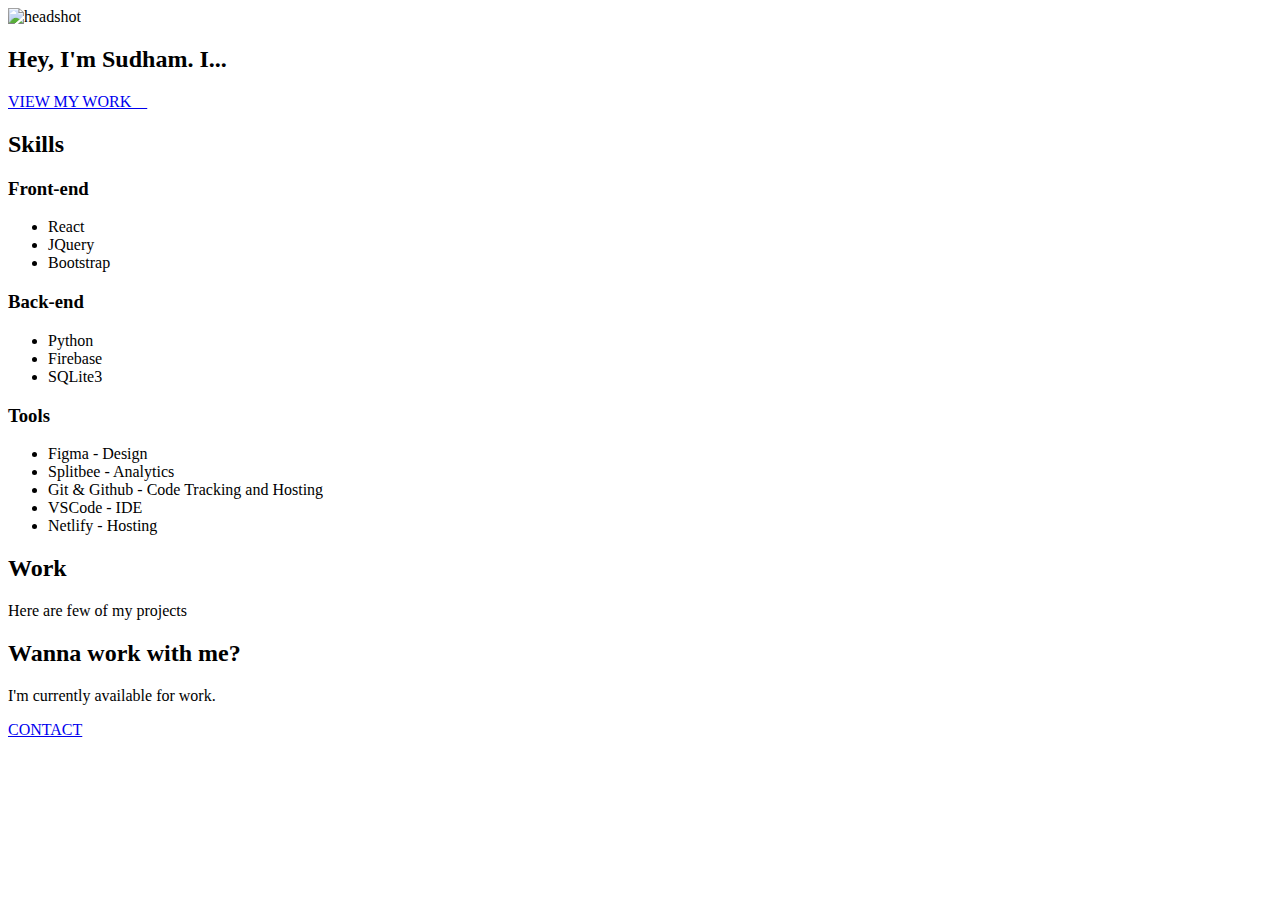
==== index.html @ 34b94827 "🚀" ====
<!DOCTYPE html>
<html lang="en">

<head>
	<!-- HTML Meta Tags -->
	<meta charset="utf-8">
	<meta http-equiv="X-UA-Compatible" content="IE=edge">
	<meta name="viewport" content="width=device-width,initial-scale=1,minimum-scale=1" />
	<title>Sudham Jayanthi \ Web Developer \ Flask \ React</title>
	<meta name="description"
		content="A sixteen year old web developer, building cool things for the web & meeting awesome people! Let's talk, hit me up now!">
	<meta name="theme-color" content="#4A4A4A" />

	<!-- Google / Search Engine Tags -->
	<meta itemprop="name" content="Sudham Jayanthi \ Web Developer \ Flask \ React">
	<meta itemprop="description"
		content="A sixteen year old web developer, building cool things for the web & meeting awesome people! Let's talk, hit me up now!">
	<meta itemprop="image" content="https://cdn.statically.io/img/sudham.tk/f=auto/images/embed.png">

	<!-- Facebook Meta Tags -->
	<meta property="og:url" content="https://www.sudham.tk">
	<meta property="og:type" content="website">
	<meta property="og:title" content="Sudham Jayanthi \ Web Developer \ Flask \ React">
	<meta property="og:description"
		content="A sixteen year old web developer, building cool things for the web & meeting awesome people! Let's talk, hit me up now!">
	<meta property="og:image" content="https://cdn.statically.io/img/sudham.tk/f=auto/images/embed.png">

	<!-- Twitter Meta Tags -->
	<meta name="twitter:card" content="summary_large_image">
	<meta name="twitter:site" content="@sudhamjayanthi">
	<meta name="twitter:creator" content="@sudhamjayanthi">
	<meta name="twitter:title" content="Sudham Jayanthi \ Web Developer \ Flask \ React">
	<meta name="twitter:description"
		content="A sixteen year old web developer, building cool things for the web & meeting awesome people! Let's talk, hit me up now!">
	<meta name="twitter:image" content="https://cdn.statically.io/img/sudham.tk/f=auto/images/embed.png">

	<!-- favicon links -->
	<link rel="apple-touch-icon" sizes="180x180" href="favicon/apple-touch-icon.png">
	<link rel="manifest" href="/site.webmanifest">

	<!-- CSS Stylesheets -->
	<link rel="stylesheet" href="https://cdn.statically.io/css/sudham.tk/css/style.css?v=1">
	<link rel="preload" href="https://cdn.statically.io/css/sudham.tk/css/foundation.min.css" as="style"
		onload="this.onload=null;this.rel='stylesheet'">

</head>

<body>
	<div class="wrapper">

		<section id="about">
			<div class="row">
				<div class="small-12 large-8 large-offset-2 columns text-center">
					<img class="img-circle"
						src="https://cdn.statically.io/img/sudham.tk/f=auto/images/sudham-profile-pic.png"
						alt="headshot">
					<div class="details">
						<h2>Hey, I'm Sudham. I...<br> <span id="writing-text"><span></h2>
					</div>
				</div>
			</div>
			<div class="row">
				<div class="small-12 column">
					<div class="cta text-center">
						<a class="my-button cta-button expand form-button" href="#work">VIEW MY WORK &nbsp; &nbsp;
							<i class="fas fa-arrow-down down"></i></a>
					</div>
				</div>
				<div class="small-12 column" id="#social">
					<div class="my-arrow-div text-center">
						<a href="https://github.com/sudhamjayanthi" data-splitbee-event="Social Link"
							data-splitbee-event-type="github"><i class="fa fa-github fa-2x"></i></a>
						<a href="https://instagram.com/SudhamJayanthi" data-splitbee-event="Social Link"
							data-splitbee-event-type="instagram"><i class="fa fa-instagram fa-2x"></i></a>
						<a href="https://twitter.com/sudhamjayanthi" data-splitbee-event="Social Link"
							data-splitbee-event-type="twitter"><i class="fa fa-twitter fa-2x"></i></a>
						<a href="https://www.linkedin.com/in/sj-/" data-splitbee-event="Social Link"
							data-splitbee-event-type="linkedin"><i class="fa fa-linkedin fa-2x"></i></a>
					</div>
				</div>
		</section>

		<section id="experience">
			<div class="row column">
				<div class="small-12">
					<h2 class="text-center">Skills</h2>
				</div>
			</div>
			<div class="row">
				<div class="small-12 medium-4 columns text-center experience-topics">
					<i class="fas fa-laptop"></i>
					<h3>Front-end</h3>
					<ul style="margin-left: 0rem;">
						<li>React</li>
						<li>JQuery</li>
						<li>Bootstrap</li>
					</ul>
				</div>
				<div class="small-12 medium-4 columns text-center experience-topics">
					<i class="fas fa-database"></i>
					<h3>Back-end</h3>
					<ul style="margin-left: 0rem;">
						<li>Python</li>
						<li>Firebase</li>
						<li>SQLite3</li>
					</ul>
				</div>
				<div class="small-12 medium-4 columns text-center experience-topics">
					<i class="fas fa-star"></i>
					<h3>Tools</h3>
					<ul style="margin-left: 0rem;">
						<li>Figma - Design</li>
						<li>Splitbee - Analytics</li>
						<li>Git & Github - Code Tracking and Hosting</li>
						<li>VSCode - IDE</li>
						<li>Netlify - Hosting</li>
					</ul>
				</div>
			</div>
		</section>

		<section id="work">
			<h2 class="text-center">Work</h2>
			<div class="row">
				<p class="text-center tag-line">Here are few of my projects</p>

				<!-- Projects are dynamically added here using javascript  -->
			</div>
		</section>

		<section id="footer-cta">
			<h2 class="text-center">Wanna work with me?</h2>
			<p></p>
			<div class="row text-center">
				<div class="small-12 medium-8 medium-offset-2 columns">
					<p class="text-center">I'm currently available for work.</p>
				</div>

				<div class="small-12 columns" id="startButtonDiv">
					<a class="my-button form-button" data-splitbee-event="enquiry form click"
						href="https://airtable.com/shr7bXNcGX8dZl98u">CONTACT</a>
				</div>
			</div>
		</section>
	</div>

	<!-- Typed.js -->
	<script src="https://cdn.statically.io/js/sudham.tk/js/typed.min.js"></script>

	<!-- Font Awesome -->
	<script rel="preconnect" src="https://kit.fontawesome.com/677dc46a50.js" async></script>

	<!-- Custom Javascript  -->
	<script src="https://cdn.statically.io/js/sudham.tk/js/data.js?v=1" charset="utf-8"></script>
	<script src="https://cdn.statically.io/js/sudham.tk/js/app.js?v=1" charset="utf-8"></script>

	<!-- Airtable -->
	<script src="https://static.airtable.com/js/embed/embed_snippet_v1.js"></script>

	<!-- Tidio Live Chat -->
	<script src="https://code.tidio.co/cu5ke34z0bkcujfyzckg5vemhyvvw0dj.js" async></script>

	<!-- Splitbee Analytics -->
	<script async data-api="/_hive" src="/bee.js"></script>

</body>

</html>
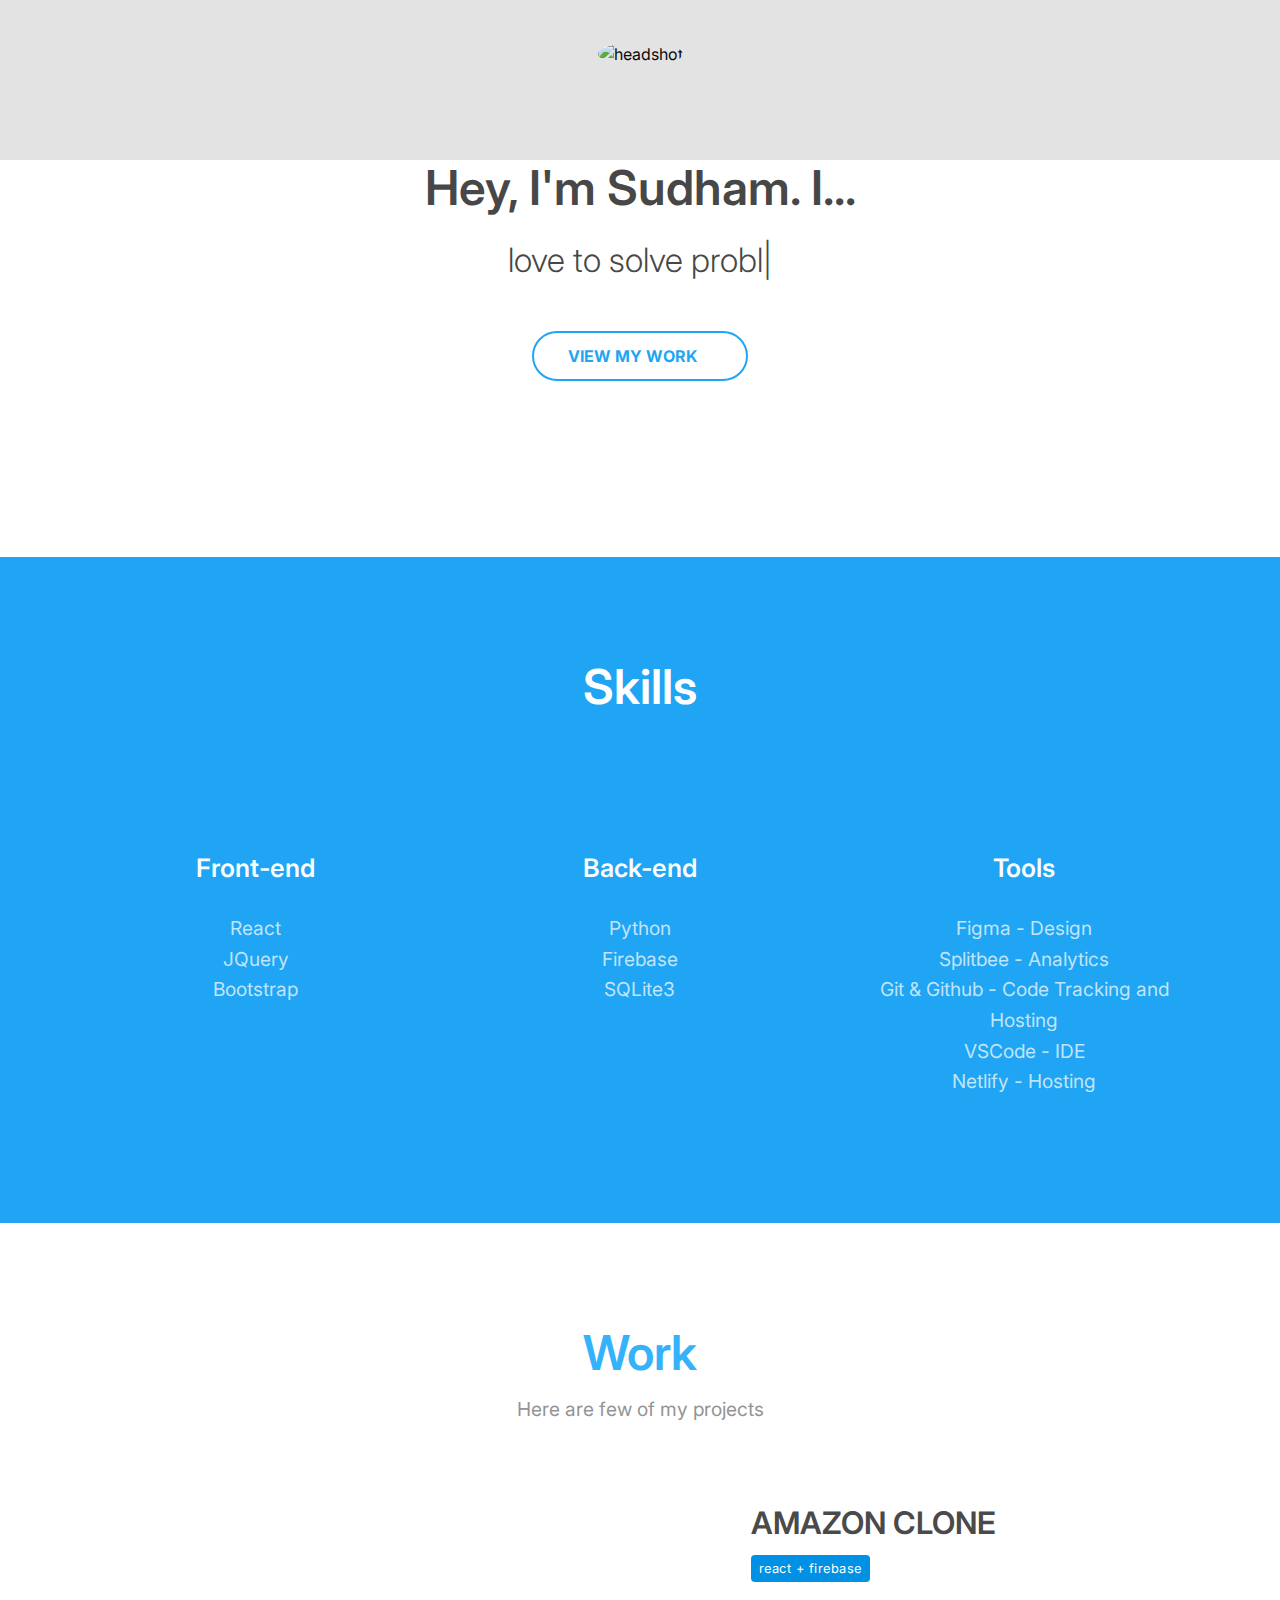
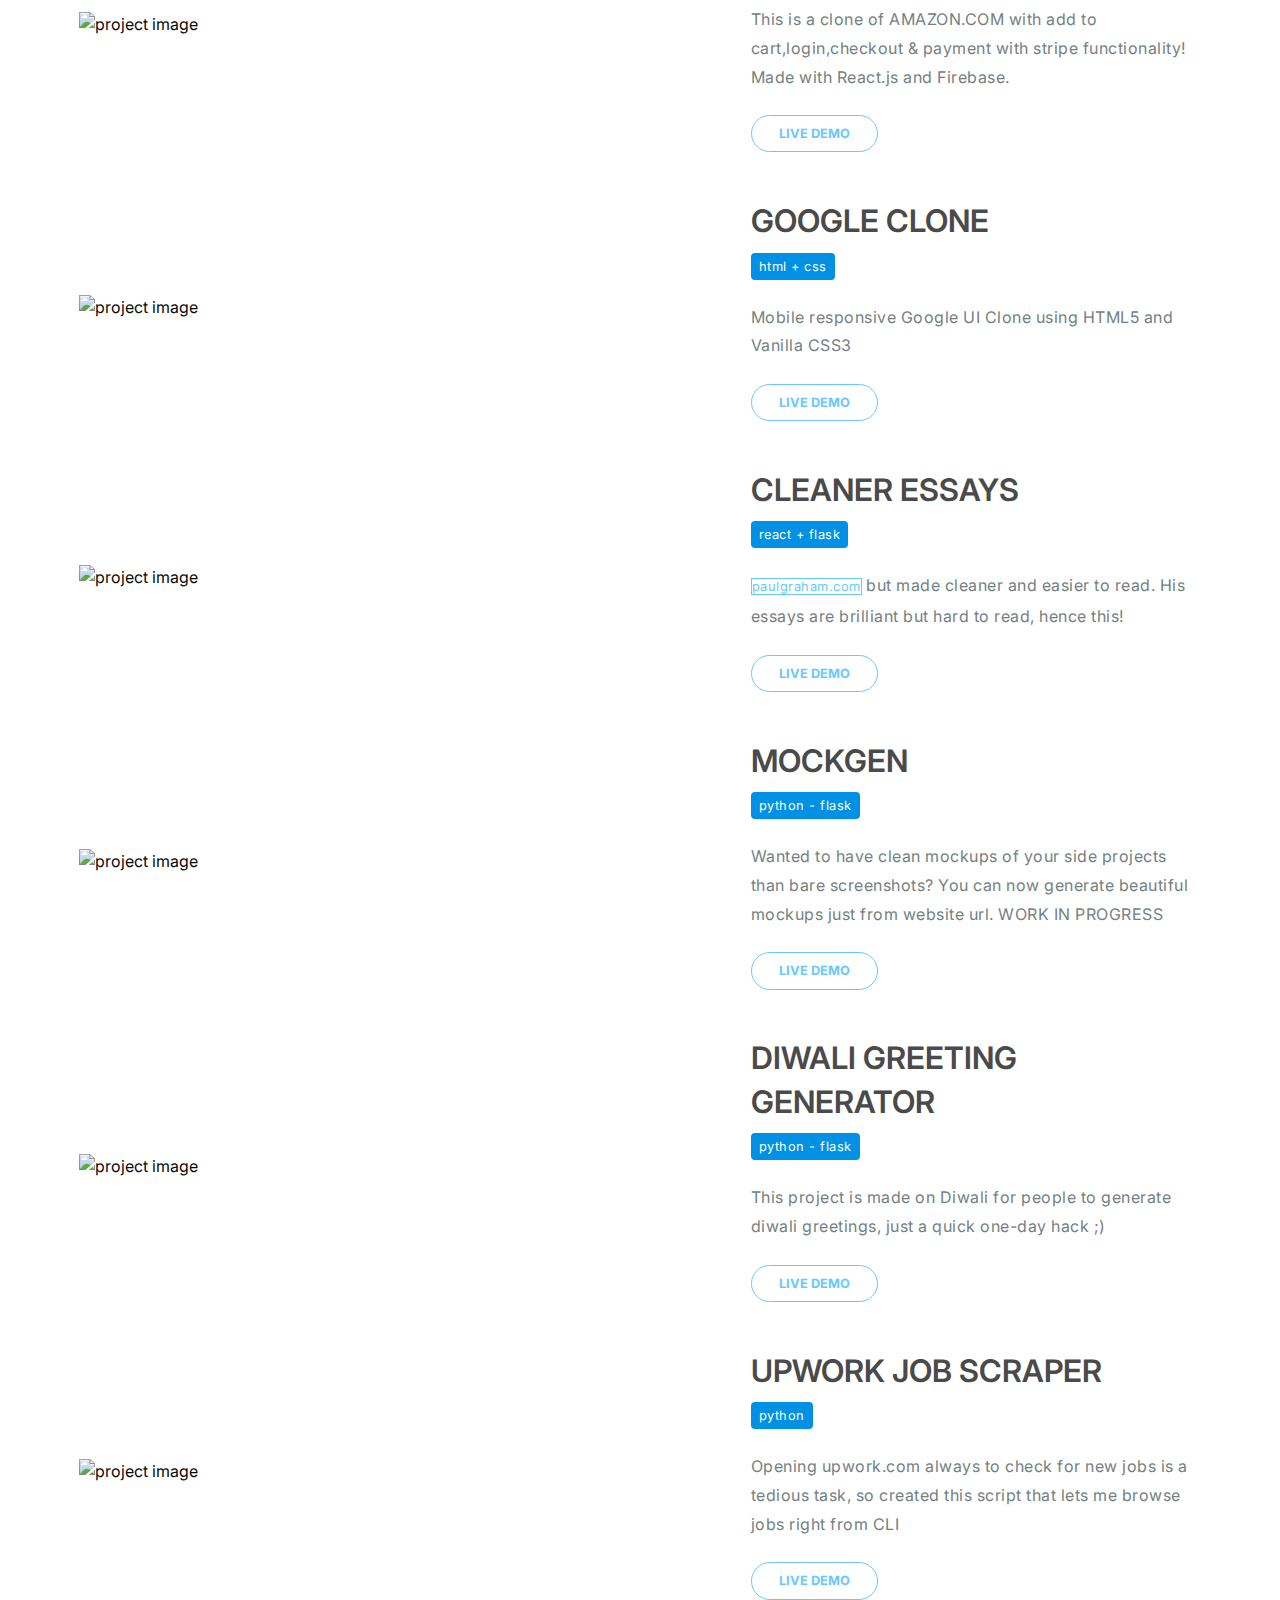
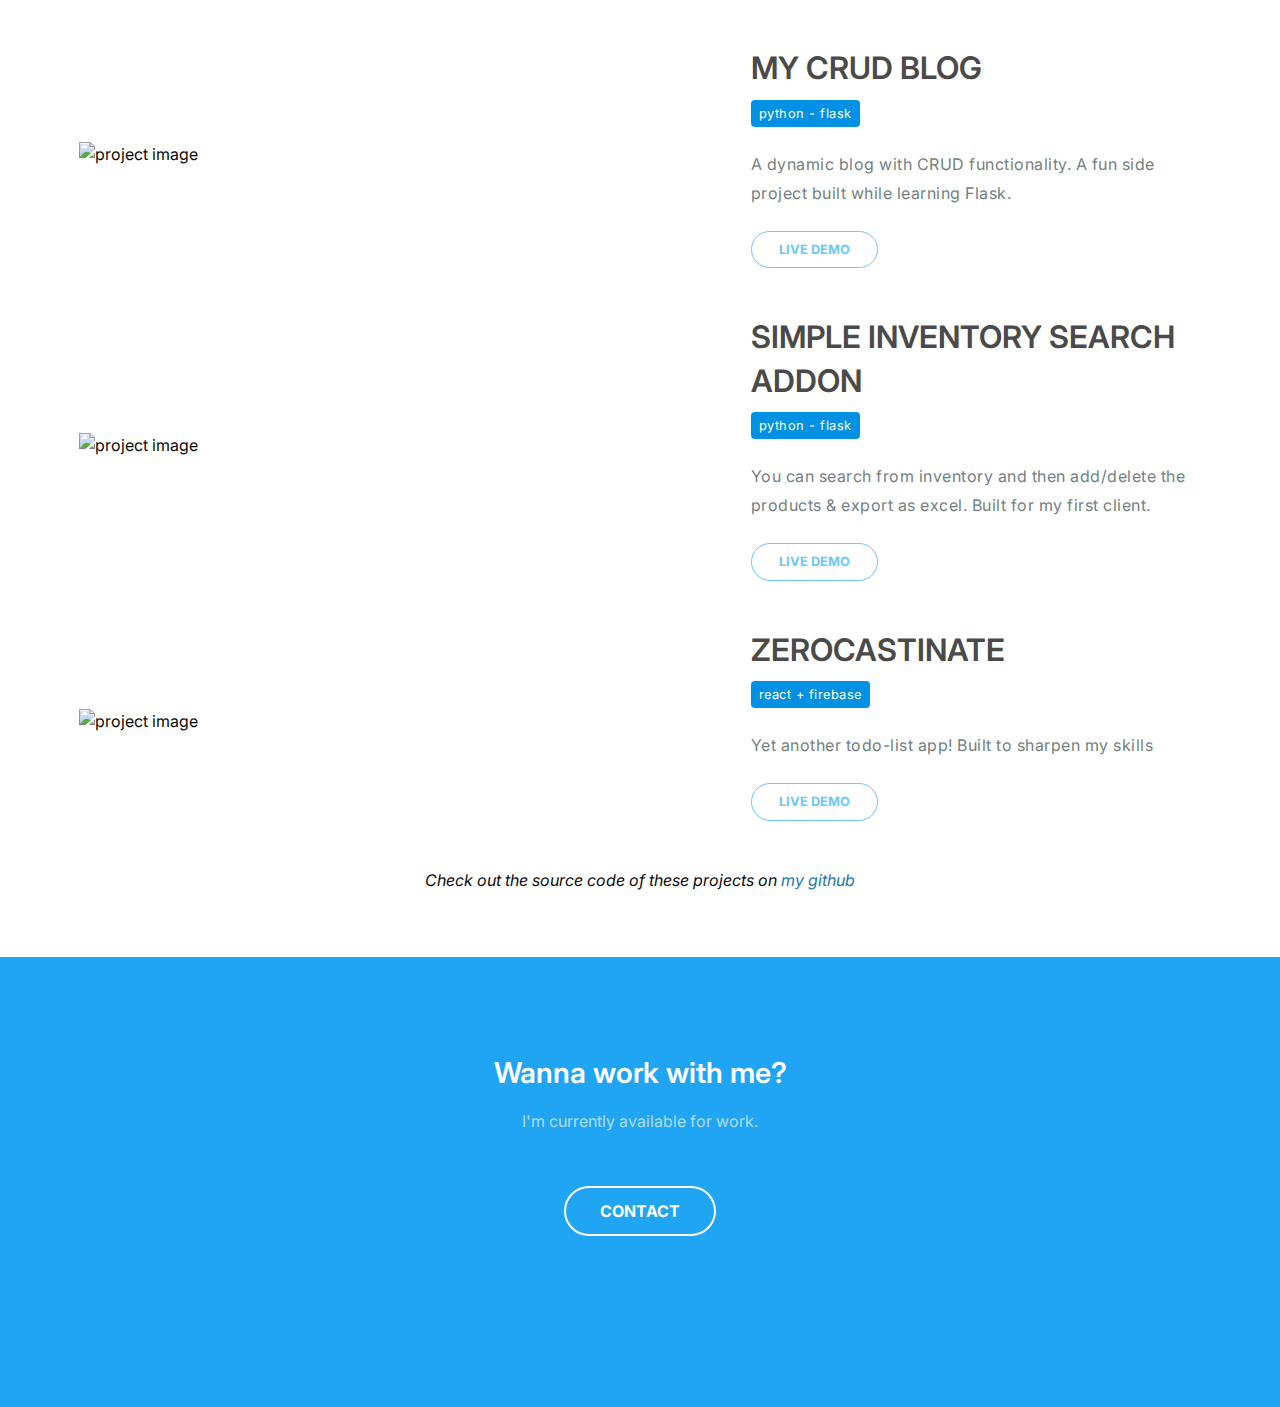
==== commit 4175f7bb: "🐛🏏" ====
--- a/index.html
+++ b/index.html
@@ -8,13 +8,13 @@
 	<meta name="viewport" content="width=device-width,initial-scale=1,minimum-scale=1" />
 	<title>Sudham Jayanthi \ Web Developer \ Flask \ React</title>
 	<meta name="description"
-		content="A sixteen year old web developer, building cool things for the web & meeting awesome people! Let's talk, hit me up now!">
+		content="Sudham is a sixteen year old web developer, building cool things for the web & meeting awesome people. Have a interesting idea? Contact him now!">
 	<meta name="theme-color" content="#4A4A4A" />
 
 	<!-- Google / Search Engine Tags -->
 	<meta itemprop="name" content="Sudham Jayanthi \ Web Developer \ Flask \ React">
 	<meta itemprop="description"
-		content="A sixteen year old web developer, building cool things for the web & meeting awesome people! Let's talk, hit me up now!">
+		content="Sudham is a sixteen year old web developer, building cool things for the web & meeting awesome people. Have a interesting idea? Contact him now!">
 	<meta itemprop="image" content="https://cdn.statically.io/img/sudham.tk/f=auto/images/embed.png">
 
 	<!-- Facebook Meta Tags -->
@@ -22,7 +22,7 @@
 	<meta property="og:type" content="website">
 	<meta property="og:title" content="Sudham Jayanthi \ Web Developer \ Flask \ React">
 	<meta property="og:description"
-		content="A sixteen year old web developer, building cool things for the web & meeting awesome people! Let's talk, hit me up now!">
+		content="Sudham is a sixteen year old web developer, building cool things for the web & meeting awesome people. Have a interesting idea? Contact him now!">
 	<meta property="og:image" content="https://cdn.statically.io/img/sudham.tk/f=auto/images/embed.png">
 
 	<!-- Twitter Meta Tags -->
@@ -31,7 +31,7 @@
 	<meta name="twitter:creator" content="@sudhamjayanthi">
 	<meta name="twitter:title" content="Sudham Jayanthi \ Web Developer \ Flask \ React">
 	<meta name="twitter:description"
-		content="A sixteen year old web developer, building cool things for the web & meeting awesome people! Let's talk, hit me up now!">
+		content="Sudham is a sixteen year old web developer, building cool things for the web & meeting awesome people. Have a interesting idea? Contact him now!">
 	<meta name="twitter:image" content="https://cdn.statically.io/img/sudham.tk/f=auto/images/embed.png">
 
 	<!-- favicon links -->
@@ -39,8 +39,8 @@
 	<link rel="manifest" href="/site.webmanifest">
 
 	<!-- CSS Stylesheets -->
-	<link rel="stylesheet" href="https://cdn.statically.io/css/sudham.tk/css/style.css?v=1">
-	<link rel="preload" href="https://cdn.statically.io/css/sudham.tk/css/foundation.min.css" as="style"
+	<link rel="stylesheet" href="css/style.css?v=1">
+	<link rel="preload" href="css/foundation.min.css" as="style"
 		onload="this.onload=null;this.rel='stylesheet'">
 
 </head>
@@ -145,14 +145,14 @@
 	</div>
 
 	<!-- Typed.js -->
-	<script src="https://cdn.statically.io/js/sudham.tk/js/typed.min.js"></script>
+	<script src="js/typed.min.js"></script>
 
 	<!-- Font Awesome -->
 	<script rel="preconnect" src="https://kit.fontawesome.com/677dc46a50.js" async></script>
 
 	<!-- Custom Javascript  -->
-	<script src="https://cdn.statically.io/js/sudham.tk/js/data.js?v=1" charset="utf-8"></script>
-	<script src="https://cdn.statically.io/js/sudham.tk/js/app.js?v=1" charset="utf-8"></script>
+	<script src="js/data.js" charset="utf-8"></script>
+	<script src="js/app.js" charset="utf-8"></script>
 
 	<!-- Airtable -->
 	<script src="https://static.airtable.com/js/embed/embed_snippet_v1.js"></script>
--- a/css/style.css
+++ b/css/style.css
@@ -0,0 +1,257 @@
+@import url('https://fonts.googleapis.com/css2?family=Inter:wght@300;400;600;700&display=swap');
+
+/*** General Styles  ***/
+::selection {
+  background: rgb(215, 244, 255);
+  color: rgb(71, 71, 71);
+}
+
+:not(i) {
+  margin: 0;
+  padding: 0;
+  box-sizing: border-box;
+  font-family: "Inter"  !important;
+  font-weight: 400;
+}
+
+
+html {
+  background-color: #e3e3e3;
+  scroll-behavior: smooth;
+}
+
+.wrapper {
+  background: #e3e3e3;
+}
+
+.img-circle {
+  border-radius: 50%;
+}
+
+.my-button {
+  font-weight: 700;
+  transition: all 0.3s ease-in-out, color 0.2s 0.3s;
+  -webkit-transition: all 0.3s ease-in-out;
+  border-radius: 45px;
+  padding: 0.8em 2.1em;
+  outline: 0;
+}
+
+.my-button:hover {
+  cursor: pointer;
+}
+
+/*** Top Section ***/
+
+#about {
+  padding-bottom: 10em;
+  margin-top: 10em;
+  background-color: white;
+}
+
+#about img {
+  max-width: 15em;
+  position: relative;
+  bottom: 7.5em;
+}
+
+#about .details {
+  margin-top: -2em;
+}
+
+#about h2 {
+  color: #000000bb;
+  font-size: 3em;
+  font-weight: 600;
+  padding-bottom: 1em;
+}
+
+#about span {
+  font-weight: 300;
+  font-size: 0.7em;
+}
+
+.cta-button {
+  color: rgb(31, 165, 243);
+  border: 2px solid rgb(31, 165, 243);
+  border-radius: 50px;
+}
+
+.cta-button:hover,
+.cta-button:focus {
+  color: white;
+  box-shadow: 0 5px 11px 0 rgba(0, 0, 0, 0.18),
+    0 4px 14px 1px rgba(0, 0, 0, 0.15);
+  background-color: rgb(31, 165, 243);
+}
+
+.cta-button:hover .down {
+  color: white !important;
+}
+
+#about .down {
+  color: rgb(31, 165, 243);
+}
+
+#about i {
+  margin-top: 2em;
+  color: black;
+  transition: 0.3s;
+}
+
+#about i:hover {
+  transform: scale(1.2);
+  color: rgb(31, 165, 243);
+}
+
+.fa {
+  font-size: 1.2em;
+  padding: 0.1em 0.4em;
+  color: #8a8a8a;
+}
+
+.fa:hover {
+  cursor: pointer;
+}
+
+/*** Experience ***/
+#experience {
+  background-color: #1fa5f3;
+  padding: 6em 4em 5.6em;
+}
+
+#experience h2 {
+  color: rgb(255, 255, 255);
+  font-size: 48px;
+  font-weight: 600;
+  margin-bottom: 50px;
+}
+
+#experience i {
+  color: #fffffff7;
+  font-size: 2.5em;
+  padding: 15px;
+}
+
+#experience h3 {
+  color: #fffffff7;
+  font-weight: 600;
+  font-size: 1.6em;
+  margin-bottom: 27px;
+}
+
+.experience-topics{
+  margin: 20px auto;
+}
+
+.experience-topics ul li {
+  list-style: none;
+  color: #ffffffb9;
+  /* font-family: "Maven Pro", sans-serif; */
+  /* font-weight: 400; */
+  font-size: 1.2em;
+}
+
+/*** work ***/
+#work {
+  padding: 6em 4em 3em;
+  background-color: #fff;
+}
+
+#work h2 {
+  color: rgb(52, 178, 250);
+  font-size: 48px;
+  font-weight: 600;
+}
+
+#work .tag-line {
+  color: #949494;
+  font-size: 1.2em;
+  margin-bottom: 4em;
+}
+
+#work .work-row {
+  margin-bottom: 55px;
+  display: flex;
+  align-items: center;
+  flex-wrap: wrap;
+}
+
+.details h3 {
+  color: #4a4a4a;
+  font-weight: 600;
+  text-transform: uppercase;
+}
+
+.details .platform {
+  font-size: 0.8em;
+  color: white;
+  background: rgb(0, 144, 228);
+  border-radius: 4px;
+  text-transform: lowercase;
+  width: fit-content;
+  margin-top: 10px;
+  padding: 2px 8px;
+}
+
+.details p {
+  color: #738182;
+  line-height: 1.8em;
+  letter-spacing: .5px;
+  margin-bottom: 1.8em;
+}
+
+#paul {
+  border: none !important;
+}
+
+.details a,
+.details a:link,
+.details a:active {
+  color: #69c8ff;
+  border: 1px solid #69c8ff !important;
+  font-size: 0.8em;
+}
+
+.details a:hover,
+.details a:focus {
+  /*box-shadow: 0 5px 11px 0 rgba(0, 0, 0, 0.18), 0 4px 14px 1px rgba(0, 0, 0, 0.15);*/
+  background-color: #69c8ff !important;
+  color: #fff;
+}
+
+/*** Footer Call-to-action ***/
+#footer-cta {
+  background-color: rgb(31, 165, 243);
+  padding: 6em 4em 5.6em;
+  height: 50vh;
+}
+
+#footer-cta h2 {
+  font-size: 1.8em;
+  font-weight: 600;
+  color: white;
+}
+
+#footer-cta p {
+  color: rgba(255, 255, 255, 0.644);
+  font-weight: 400;
+}
+
+#startButtonDiv {
+  margin-top: 3em;
+}
+
+#footer-cta a {
+  border: 2px solid #ffffff;
+  border-radius: 45px;
+  color: #fff;
+}
+
+#footer-cta a:hover {
+  background: #fff;
+  color: #69c8ff;
+  box-shadow: 0 5px 11px 0 rgba(0, 0, 0, 0.18),
+    0 4px 14px 1px rgba(0, 0, 0, 0.15);
+}
+
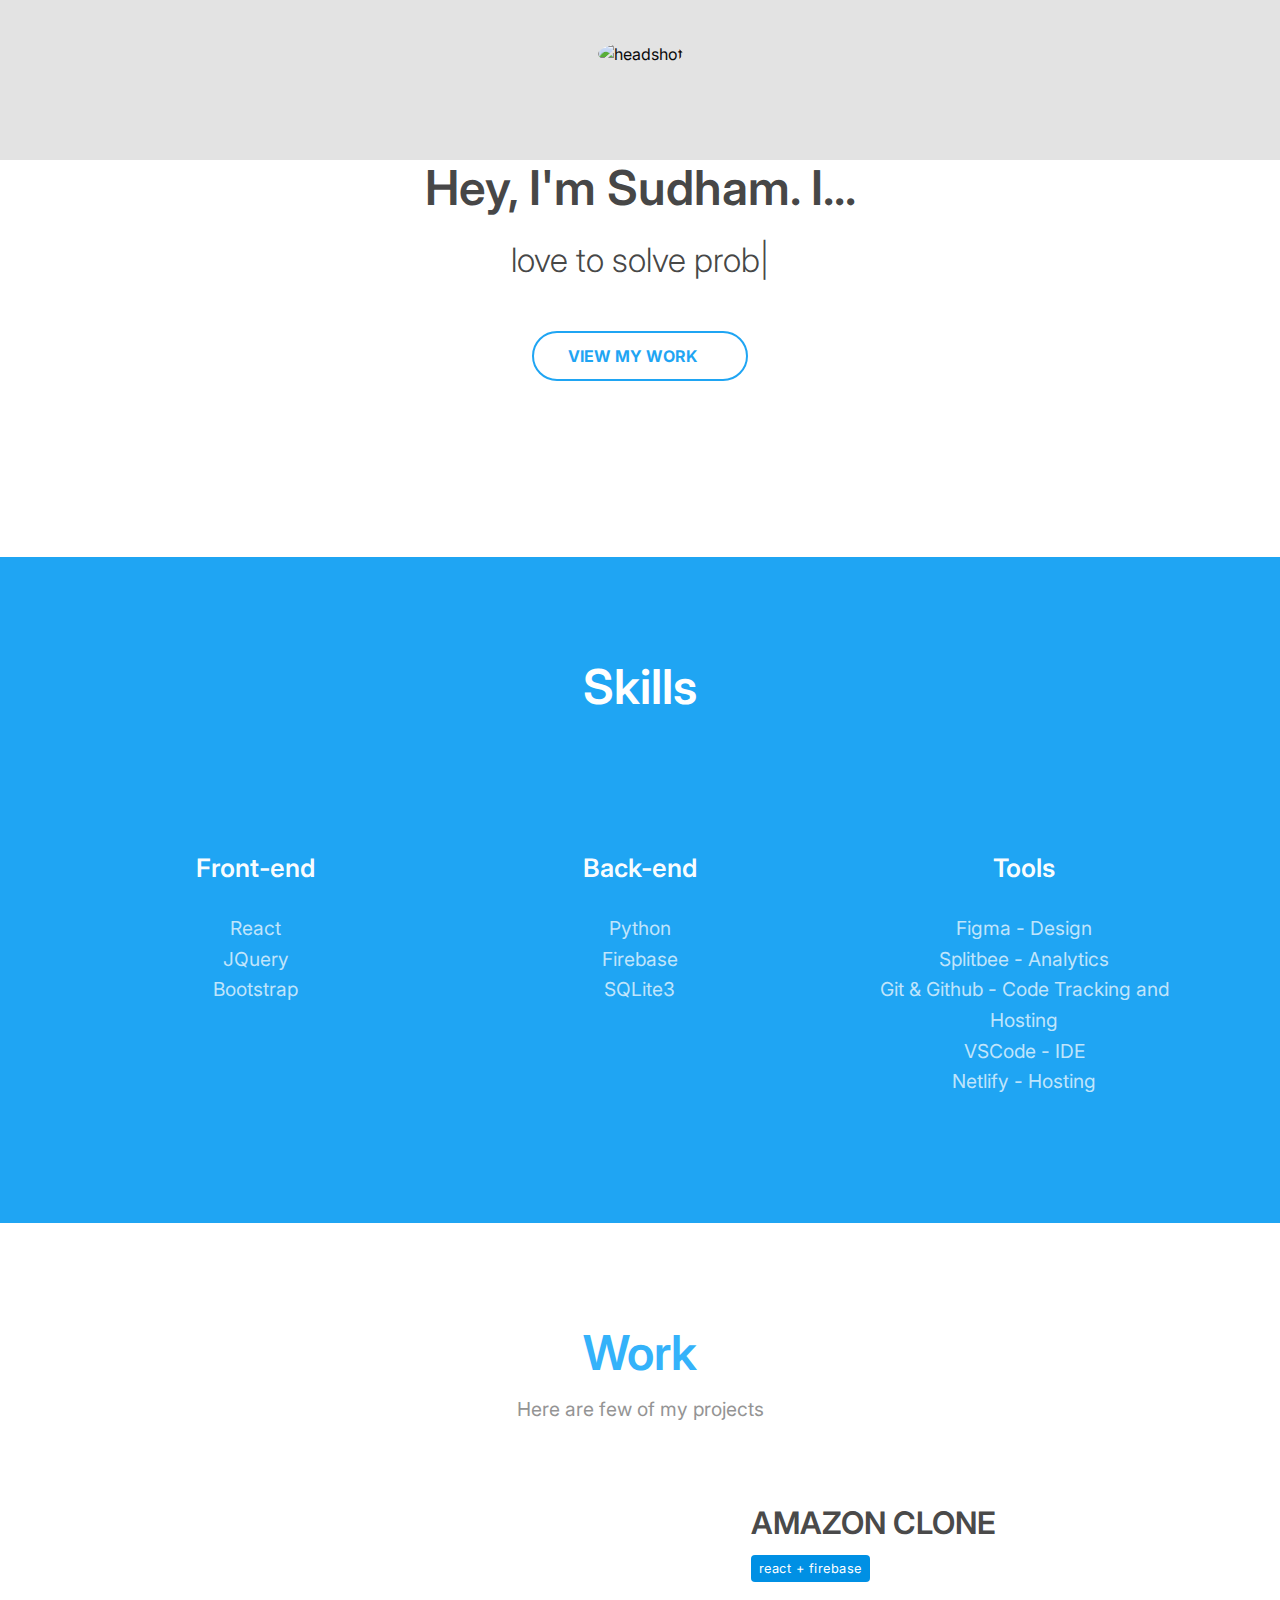
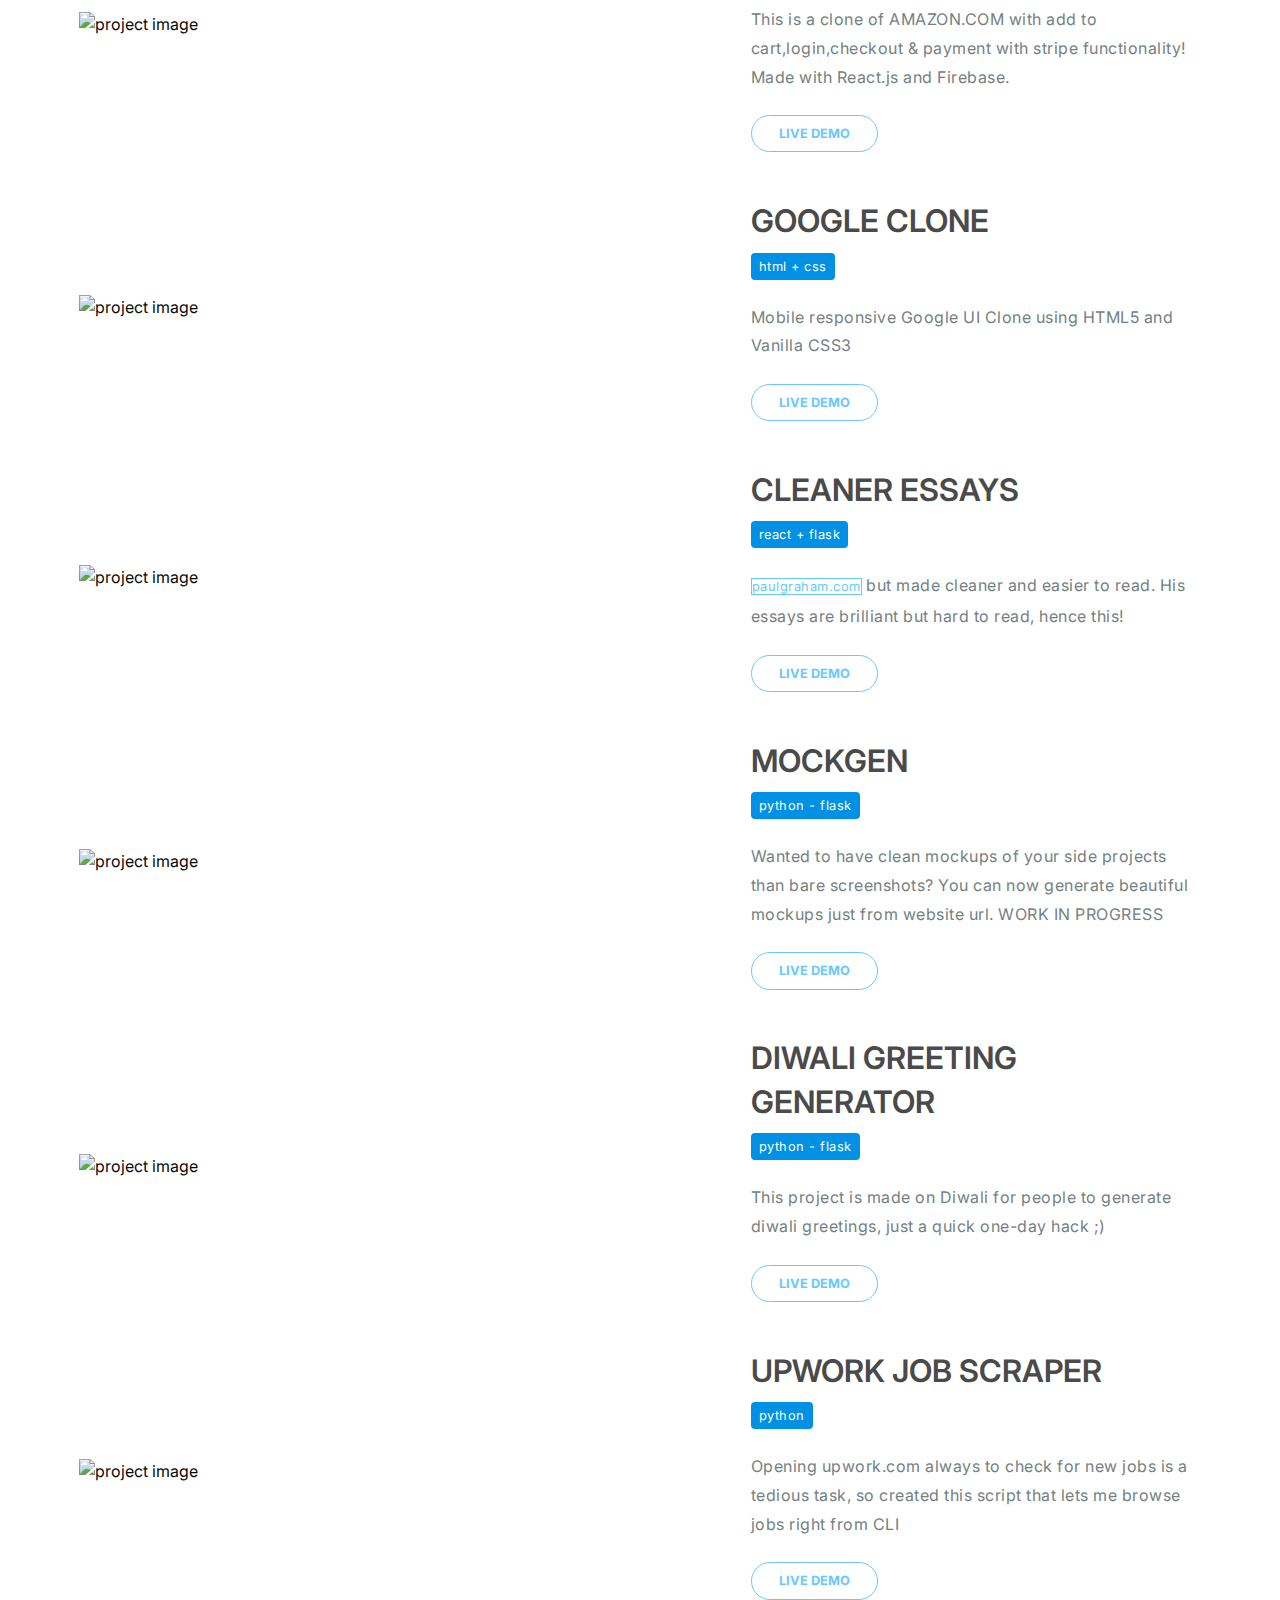
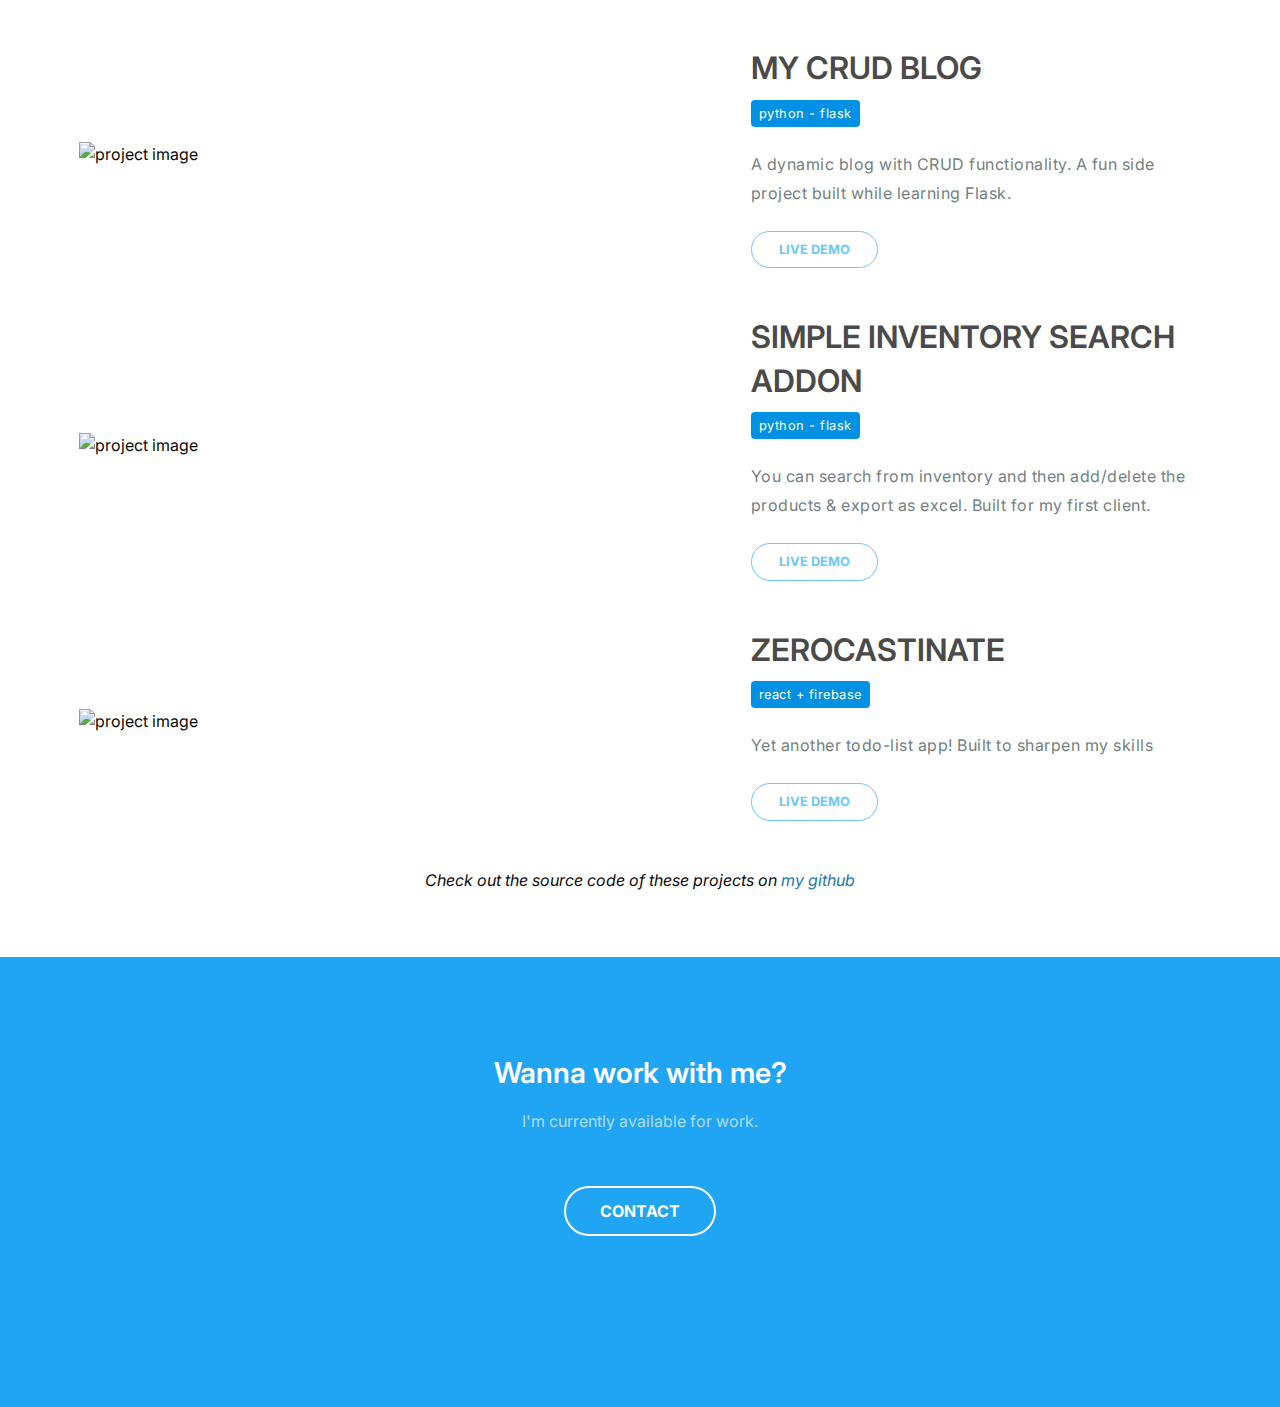
==== commit 18d88827: "✉❌" ====
--- a/index.html
+++ b/index.html
@@ -158,7 +158,7 @@
 	<script src="https://static.airtable.com/js/embed/embed_snippet_v1.js"></script>
 
 	<!-- Tidio Live Chat -->
-	<script src="https://code.tidio.co/cu5ke34z0bkcujfyzckg5vemhyvvw0dj.js" async></script>
+	<!-- <script src="https://code.tidio.co/cu5ke34z0bkcujfyzckg5vemhyvvw0dj.js" async></script> -->
 
 	<!-- Splitbee Analytics -->
 	<script async data-api="/_hive" src="/bee.js"></script>
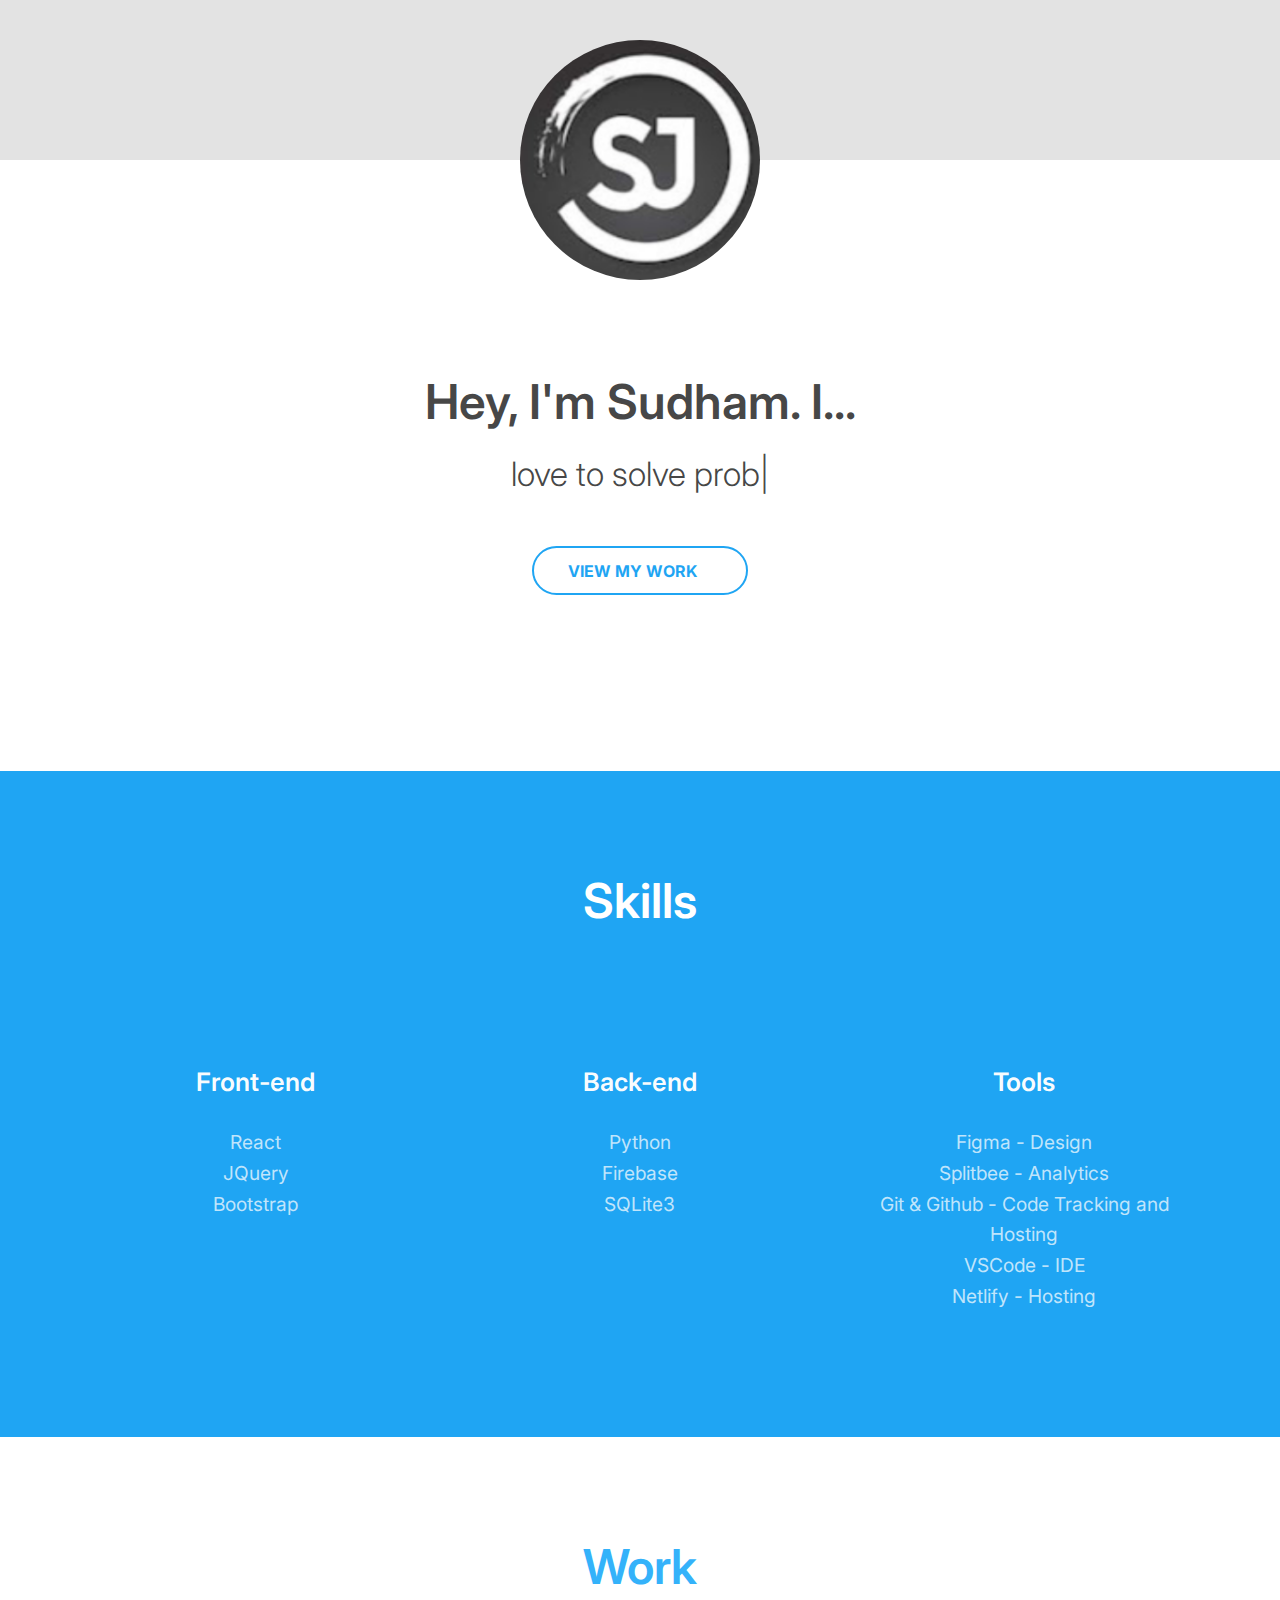
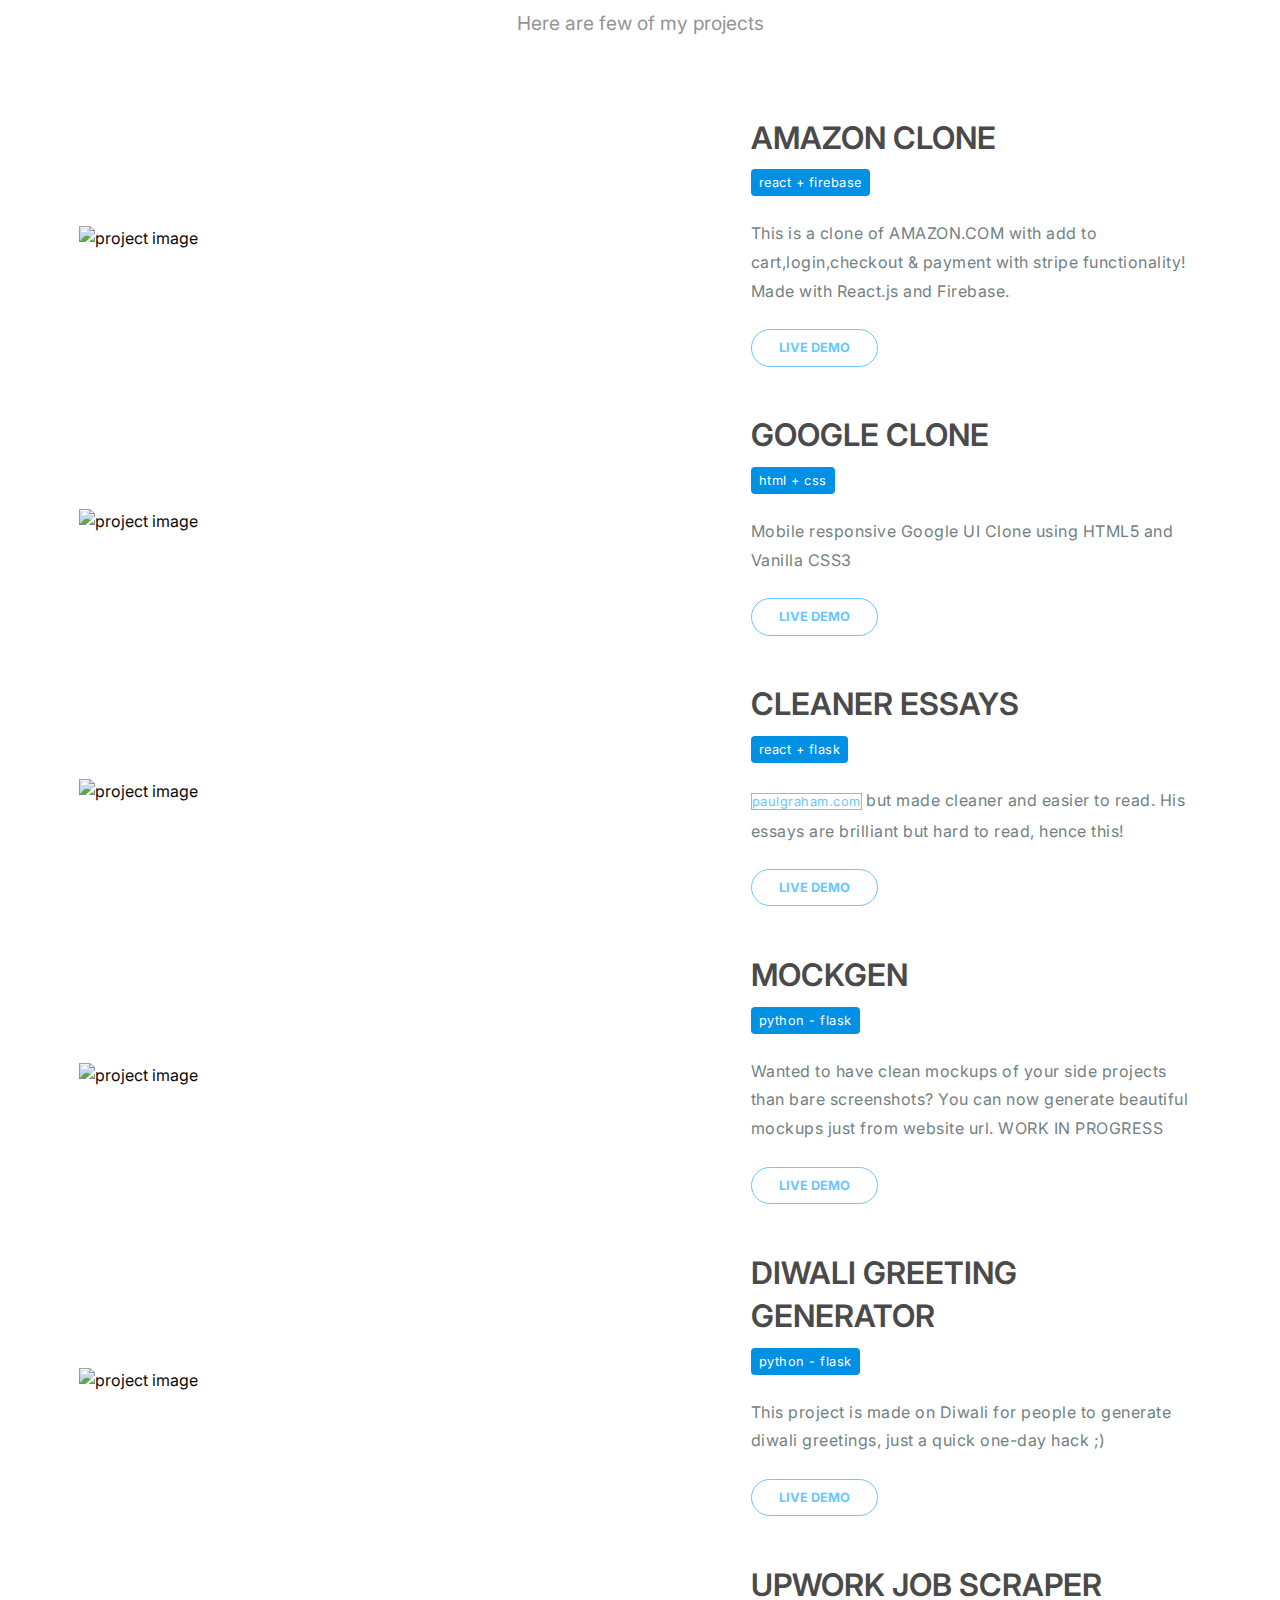
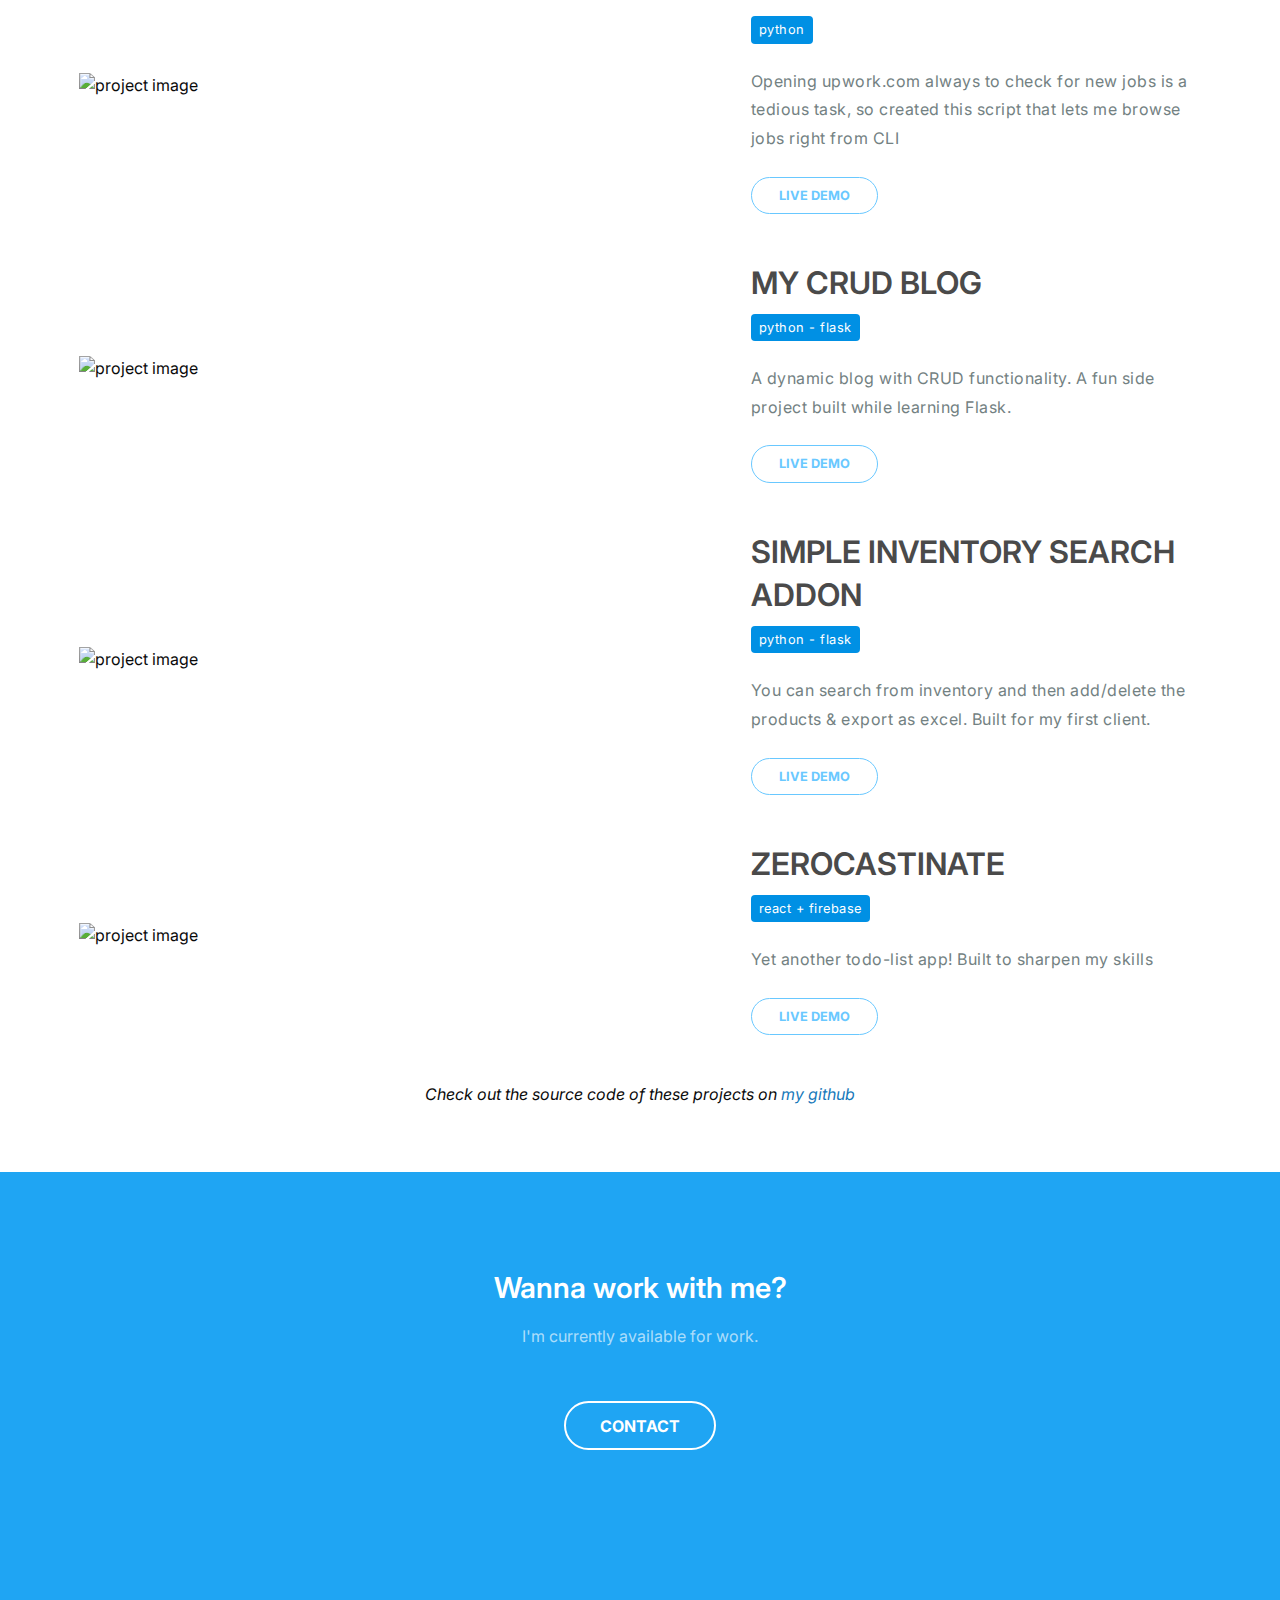
==== commit 6ad869fd: "removed statically cdn as it breaks" ====
--- a/index.html
+++ b/index.html
@@ -6,7 +6,7 @@
 	<meta charset="utf-8">
 	<meta http-equiv="X-UA-Compatible" content="IE=edge">
 	<meta name="viewport" content="width=device-width,initial-scale=1,minimum-scale=1" />
-	<title>Sudham Jayanthi \ Web Developer \ Flask \ React</title>
+	<title</title>
 	<meta name="description"
 		content="Sudham is a sixteen year old web developer, building cool things for the web & meeting awesome people. Have a interesting idea? Contact him now!">
 	<meta name="theme-color" content="#4A4A4A" />
@@ -15,7 +15,7 @@
 	<meta itemprop="name" content="Sudham Jayanthi \ Web Developer \ Flask \ React">
 	<meta itemprop="description"
 		content="Sudham is a sixteen year old web developer, building cool things for the web & meeting awesome people. Have a interesting idea? Contact him now!">
-	<meta itemprop="image" content="https://cdn.statically.io/img/sudham.tk/f=auto/images/embed.png">
+	<meta itemprop="image" content="images/embed.png">
 
 	<!-- Facebook Meta Tags -->
 	<meta property="og:url" content="https://www.sudham.tk">
@@ -23,7 +23,7 @@
 	<meta property="og:title" content="Sudham Jayanthi \ Web Developer \ Flask \ React">
 	<meta property="og:description"
 		content="Sudham is a sixteen year old web developer, building cool things for the web & meeting awesome people. Have a interesting idea? Contact him now!">
-	<meta property="og:image" content="https://cdn.statically.io/img/sudham.tk/f=auto/images/embed.png">
+	<meta property="og:image" content="images/embed.png">
 
 	<!-- Twitter Meta Tags -->
 	<meta name="twitter:card" content="summary_large_image">
@@ -32,7 +32,7 @@
 	<meta name="twitter:title" content="Sudham Jayanthi \ Web Developer \ Flask \ React">
 	<meta name="twitter:description"
 		content="Sudham is a sixteen year old web developer, building cool things for the web & meeting awesome people. Have a interesting idea? Contact him now!">
-	<meta name="twitter:image" content="https://cdn.statically.io/img/sudham.tk/f=auto/images/embed.png">
+	<meta name="twitter:image" content="images/embed.png">
 
 	<!-- favicon links -->
 	<link rel="apple-touch-icon" sizes="180x180" href="favicon/apple-touch-icon.png">
@@ -52,7 +52,7 @@
 			<div class="row">
 				<div class="small-12 large-8 large-offset-2 columns text-center">
 					<img class="img-circle"
-						src="https://cdn.statically.io/img/sudham.tk/f=auto/images/sudham-profile-pic.png"
+						src="images/sudham-profile-pic.png"
 						alt="headshot">
 					<div class="details">
 						<h2>Hey, I'm Sudham. I...<br> <span id="writing-text"><span></h2>
@@ -165,4 +165,4 @@
 
 </body>
 
-</html>+</html>
